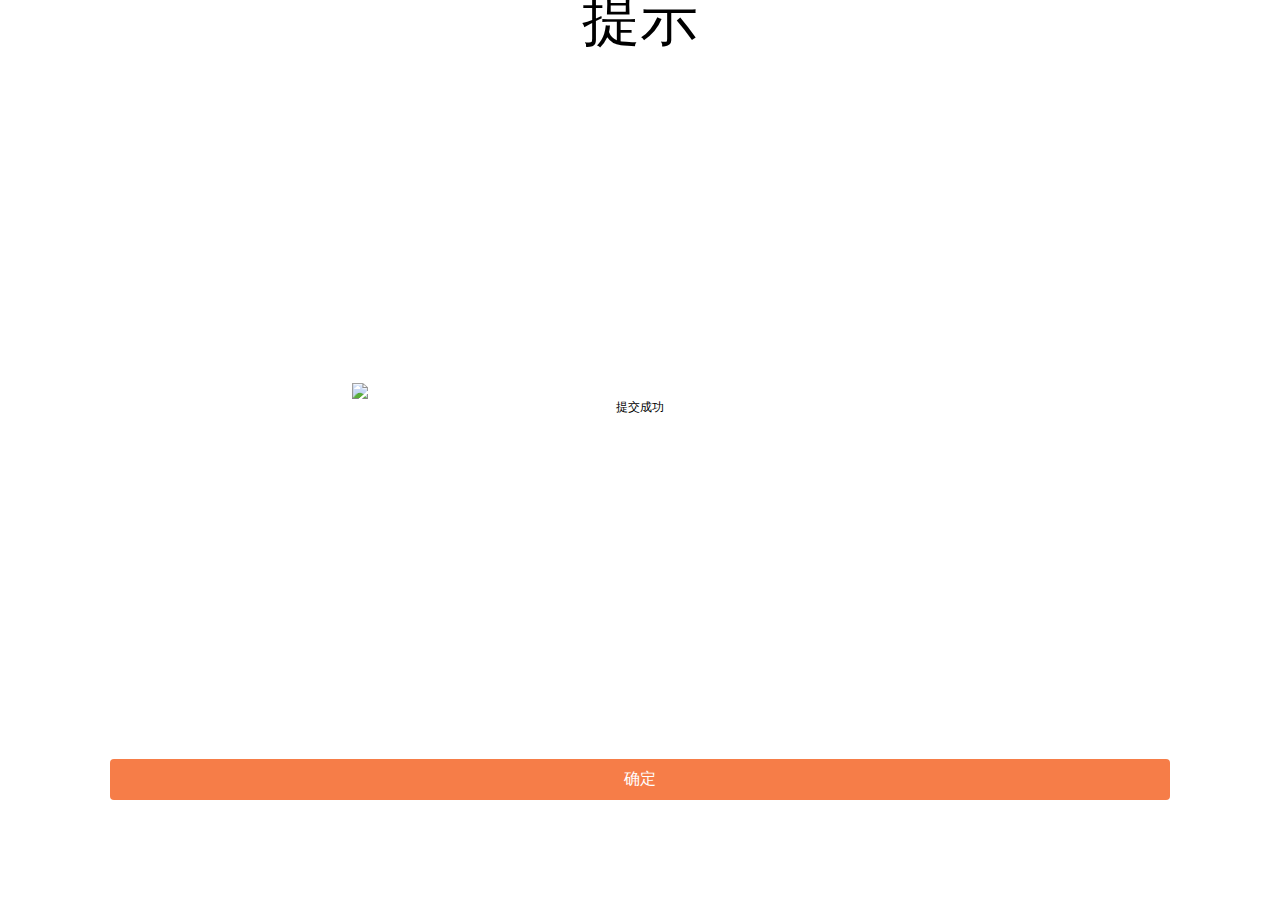
==== upload/res.html @ 52c75b20 "'edit'" ====
<!DOCTYPE html>
<html lang="en">
<head>
    <meta charset="UTF-8">
    <meta name="apple-touch-fullscreen" content="yes"/>
    <meta name="apple-mobile-web-app-capable" content="yes"/>
    <meta name="apple-mobile-web-app-status-bar-style" content="black"/>
    <meta name="format-detection" content="telephone=no"/>
    <meta name="viewport"
          content="width=device-width, initial-scale=1, maximum-scale=1, minimum-scale=1, user-scalable=no">
    <title>Title</title>
    <link rel="stylesheet" href="css/res.css">
    <link rel="stylesheet" href="http://at.alicdn.com/t/font_517348_5ntqaesgxxdy4x6r.css">
</head>
<body>
<div class="wrap">
    <div class="util">提示</div>
    <div class="img_info">
        <img id="img_info">
        <div class="wran_info">提交成功</div>
    </div>
    <a class="btn" href="./index.html">确定</a>
</div>
<script src="js/index.js"></script>
<script src='js/jquery-1.js'></script>
<script src='js/track.js'></script>
<script>
	var myURL = Track.parseURL(location.href)
	var isSuccess = myURL.params.success || 'true'
	if (isSuccess === 'true') {
		$('#img_info').attr('src', './asset/img/right.png').css({'width':'50%'})
		$('.warn_info').html('提交成功')
	} else {
		$('#img_info').attr('src', './asset/img/imgfail.png').css({'width':'100%'})
		$('.warn_info').html('很抱歉！您的申请未提交成功，请重新提交')
	}
</script>
</body>
</html>
---- upload/css/res.css ----
* {
  padding: 0;
  margin: 0;
}
html,
body {
  height: 100%;
  width: 100%;
}
.wrap {
  width: 90%;
  height: 100%;
  margin: 0 auto;
  display: flex;
  flex-direction: column;
}
.wrap .util {
  text-align: center;
  font-size: 0.45rem;
  width: 100%;
  height: 40px;
  line-height: 40px;
  background: #fff;
}
.wrap .img_info {
  flex: 1;
  display: flex;
  justify-content: center;
  align-items: center;
  flex-direction: column;
}
.wrap .img_info .warn_info {
  font-size: 0.8rem;
  padding: 10px 0;
}
.wrap #img_info {
  display: block;
  margin: 0 auto;
  width: 100%;
}
.wrap .btn {
  width: 90%;
  border: 0;
  text-decoration: none;
  background-color: #f67d48;
  color: #fff;
  padding: 10px 12px;
  border-radius: 4px;
  font-size: 16px;
  margin: 0 auto 100px auto;
  text-align: center;
}
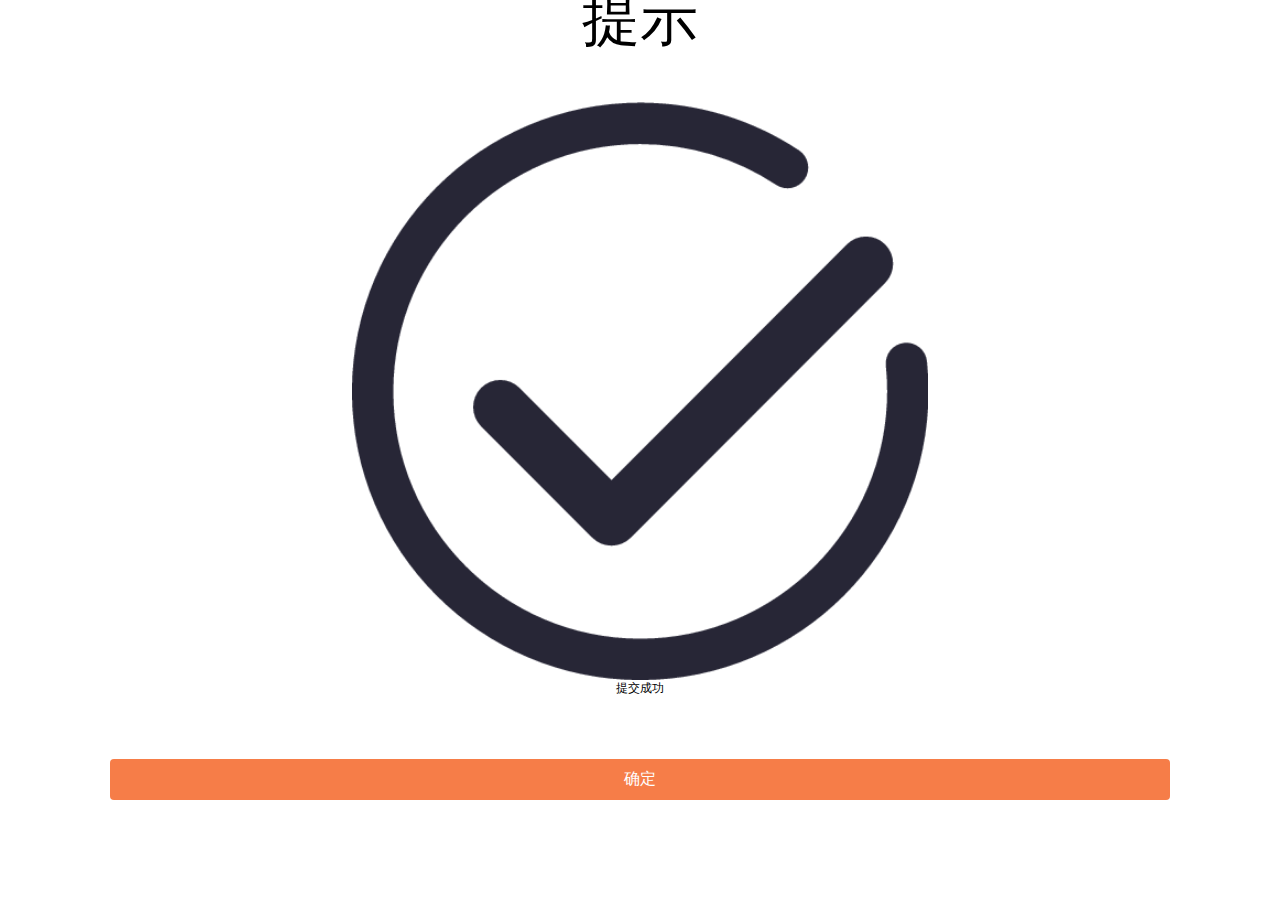
==== commit f67c2bc6: "2" ====
--- a/upload/res.html
+++ b/upload/res.html
@@ -8,7 +8,7 @@
     <meta name="format-detection" content="telephone=no"/>
     <meta name="viewport"
           content="width=device-width, initial-scale=1, maximum-scale=1, minimum-scale=1, user-scalable=no">
-    <title>Title</title>
+    <title>res</title>
     <link rel="stylesheet" href="css/res.css">
     <link rel="stylesheet" href="http://at.alicdn.com/t/font_517348_5ntqaesgxxdy4x6r.css">
 </head>
@@ -29,10 +29,10 @@
 	var isSuccess = myURL.params.success || 'true'
 	if (isSuccess === 'true') {
 		$('#img_info').attr('src', './asset/img/right.png').css({'width':'50%'})
-		$('.warn_info').html('提交成功')
+		$('.wran_info').html('提交成功')
 	} else {
 		$('#img_info').attr('src', './asset/img/imgfail.png').css({'width':'100%'})
-		$('.warn_info').html('很抱歉！您的申请未提交成功，请重新提交')
+		$('.wran_info').html('很抱歉！您的申请未提交成功，请重新提交')
 	}
 </script>
 </body>
